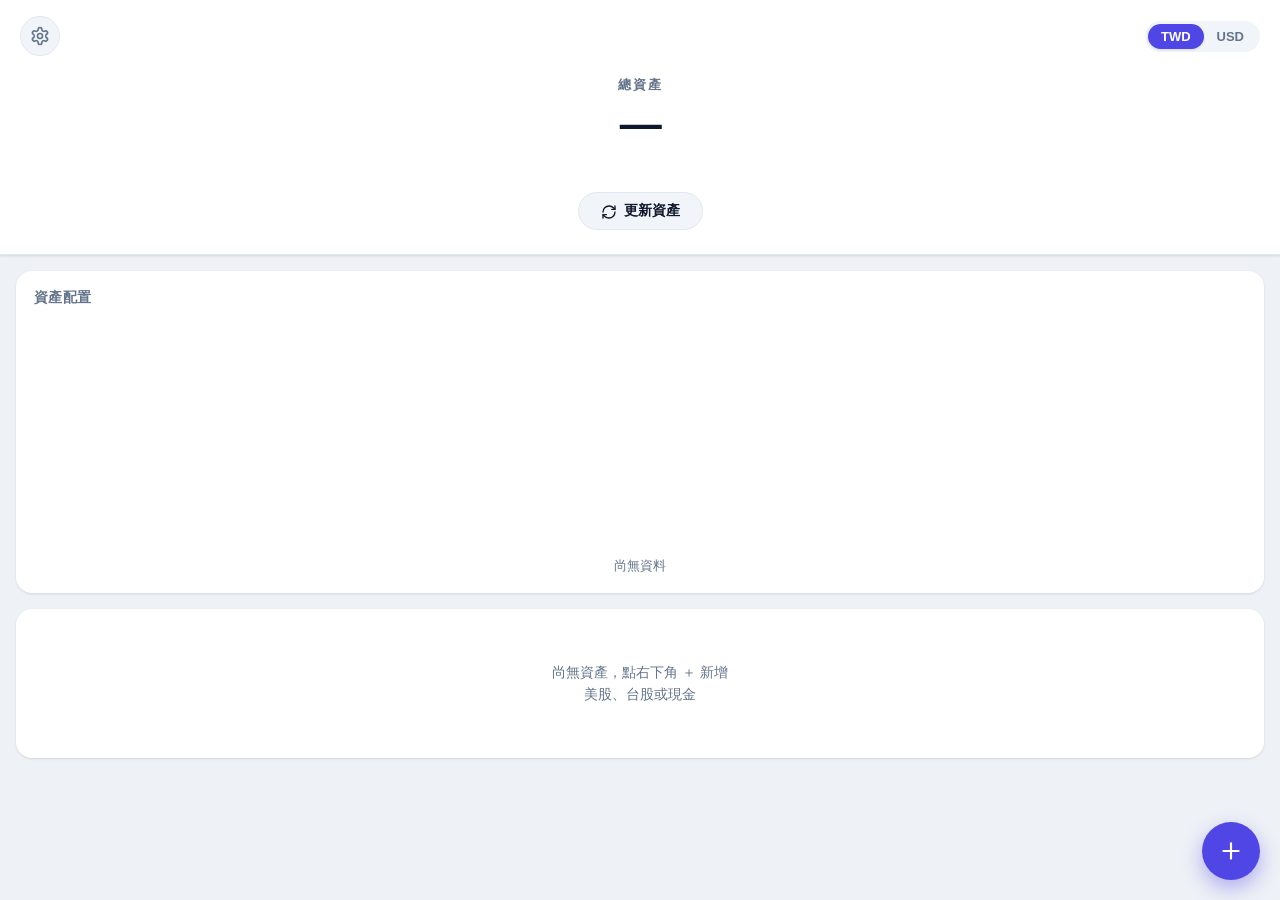
==== index.html @ b6ad99bd "資產管理 PWA 初版 個人資產統整（美股複委託/Firstrade、台股、台股期貨、現金）， FinMind 即時報價與匯率、圓餅圖分析、離線 PWA。  Co-Authored-By: Claud" ====
<!doctype html>
<html lang="zh-Hant">
  <head>
    <meta charset="UTF-8" />
    <meta
      name="viewport"
      content="width=device-width, initial-scale=1.0, viewport-fit=cover, maximum-scale=1.0, user-scalable=no"
    />
    <meta name="apple-mobile-web-app-capable" content="yes" />
    <meta name="apple-mobile-web-app-status-bar-style" content="default" />
    <meta name="apple-mobile-web-app-title" content="資產" />
    <meta name="theme-color" content="#ffffff" />
    <link rel="manifest" href="manifest.json" />
    <link rel="apple-touch-icon" href="icons/icon-180.png" />
    <link rel="stylesheet" href="styles.css" />
    <title>資產管理</title>
  </head>
  <body>
    <!-- 頂部總資產 -->
    <header class="topbar">
      <div class="topbar-row">
        <button class="settings-btn" id="settingsBtn">
          <span data-icon="settings" data-size="20"></span>
        </button>
        <div class="ccy-toggle" id="ccyToggle">
          <button data-ccy="TWD" class="active">TWD</button>
          <button data-ccy="USD">USD</button>
        </div>
      </div>
      <div class="total-label">總資產</div>
      <div class="total-value" id="totalValue">—</div>
      <div class="total-sub" id="totalPnl"></div>
      <button class="refresh-btn" id="refreshBtn">
        <span data-icon="refresh-cw" data-size="16"></span
        ><span class="btn-label">更新資產</span>
      </button>
    </header>

    <main>
      <!-- 配置圓餅圖 -->
      <section class="card">
        <h2>資產配置</h2>
        <div class="chart-wrap"><canvas id="allocChart"></canvas></div>
        <div class="legend" id="allocLegend"></div>
      </section>

      <!-- 持股列表 -->
      <section class="card" id="holdingsList"></section>
    </main>

    <!-- 浮動新增鈕 -->
    <button class="fab" id="fabAdd">
      <span data-icon="plus" data-size="26"></span>
    </button>

    <!-- 新增/編輯彈窗 -->
    <div class="modal-backdrop" id="formModal">
      <div class="modal">
        <h3 id="formTitle">新增資產</h3>
        <div class="field">
          <span class="field-label">類別</span>
          <div id="fType"></div>
        </div>
        <div class="field-stock">
          <label
            >股票代號
            <input
              id="fSymbol"
              placeholder="美股: AAPL ／ 台股: 2330"
              autocapitalize="characters"
          /></label>
          <label
            >持有股數
            <input
              id="fShares"
              type="number"
              inputmode="decimal"
              placeholder="例如 10"
          /></label>
          <label
            >平均成本（選填，每股）
            <input
              id="fAvgCost"
              type="number"
              inputmode="decimal"
              placeholder="留空則不算損益"
          /></label>
        </div>
        <div class="field-cash">
          <label
            >帳戶名稱 <input id="fName" placeholder="例如 台新台幣"
          /></label>
          <div class="field">
            <span class="field-label">幣別</span>
            <div id="fCurrency"></div>
          </div>
          <label
            >金額
            <input
              id="fAmount"
              type="number"
              inputmode="decimal"
              placeholder="例如 50000"
          /></label>
        </div>
        <div class="field-futures">
          <label
            ><span data-icon="search" data-size="14" class="lbl-icon"></span
            >商品搜尋
            <input
              id="fFutSearch"
              placeholder="輸入名稱，如 聯發科、小型臺指"
            />
          </label>
          <div class="fut-results" id="fFutResults"></div>
          <div class="fut-selected" id="fFutSelected"></div>
          <label
            >口數（做空填負數，如 -1）
            <input
              id="fFutLots"
              type="number"
              inputmode="numeric"
              placeholder="例如 1"
          /></label>
          <label
            >每口乘數（每點/每股價值，會自動帶入可改）
            <input
              id="fFutMult"
              type="number"
              inputmode="decimal"
              placeholder="小型個股=100 ・ 小台=50"
          /></label>
          <label
            >進場價
            <input
              id="fFutEntry"
              type="number"
              inputmode="decimal"
              placeholder="你的成交價"
          /></label>
          <label
            >已存保證金（TWD）
            <input
              id="fFutMargin"
              type="number"
              inputmode="decimal"
              placeholder="這口投入的保證金"
          /></label>
        </div>
        <div class="modal-actions">
          <button class="btn-del" id="fDelete">
            <span data-icon="trash-2" data-size="16"></span>刪除
          </button>
          <div style="flex: 1"></div>
          <button class="btn-ghost" id="fCancel">取消</button>
          <button class="btn-primary" id="fSave">儲存</button>
        </div>
      </div>
    </div>

    <!-- 設定彈窗 -->
    <div class="modal-backdrop" id="settingsModal">
      <div class="modal">
        <h3>設定</h3>
        <div class="backup-row">
          <button class="btn-ghost" id="sExport">匯出備份</button>
          <button class="btn-ghost" id="sImport">匯入備份</button>
          <input
            type="file"
            id="sImportFile"
            accept="application/json"
            hidden
          />
        </div>
        <p class="hint" id="fxLine"></p>
        <div class="modal-actions">
          <div style="flex: 1"></div>
          <button class="btn-primary" id="sClose">完成</button>
        </div>
      </div>
    </div>

    <script src="vendor/chart.umd.min.js"></script>
    <script type="module" src="js/app.js"></script>
  </body>
</html>
---- styles.css ----
:root {
  --bg: #eef1f6;        /* 冷調淺灰背景，讓白卡片浮起 */
  --card: #ffffff;      /* 卡片 */
  --card2: #f1f5f9;     /* 輸入框 / 次要表面 */
  --text: #0f172a;      /* 主文字 slate-900 */
  --muted: #64748b;     /* 次要文字 slate-500 */
  --accent: #4f46e5;    /* 主色 indigo-600 */
  --accent-text: #ffffff;
  --up: #16a34a;        /* 上漲 green-600 */
  --down: #dc2626;      /* 下跌 red-600 */
  --line: #e2e8f0;      /* 邊框 slate-200 */
  --shadow: 0 1px 3px rgba(15,23,42,.08), 0 1px 2px rgba(15,23,42,.04);
  --shadow-lg: 0 10px 25px rgba(15,23,42,.12);
}
* { box-sizing: border-box; -webkit-tap-highlight-color: transparent; }
.icon { display: inline-block; vertical-align: middle; flex-shrink: 0; }
html, body { margin: 0; padding: 0; }
body {
  background: var(--bg);
  color: var(--text);
  font-family: -apple-system, "PingFang TC", "Helvetica Neue", "Segoe UI", sans-serif;
  padding-bottom: 90px;
}

/* 頂部 */
.topbar {
  padding: calc(env(safe-area-inset-top) + 16px) 20px 24px;
  background: #ffffff;
  border-bottom: 1px solid var(--line);
  text-align: center;
  box-shadow: var(--shadow);
}
.topbar-row { display: flex; justify-content: space-between; align-items: center; }
.ccy-toggle { display: flex; background: var(--card2); border-radius: 999px; padding: 3px; }
.ccy-toggle button {
  border: none; background: transparent; color: var(--muted);
  padding: 5px 13px; border-radius: 999px; font-size: 13px; font-weight: 600; transition: all .15s;
}
.ccy-toggle button.active { background: var(--accent); color: var(--accent-text); box-shadow: var(--shadow); }
.total-label { margin-top: 20px; color: var(--muted); font-size: 13px; letter-spacing: 2px; font-weight: 600; }
.total-value { font-size: 42px; font-weight: 700; margin-top: 6px; letter-spacing: -1.5px; color: var(--text); }
.total-sub { margin-top: 8px; font-size: 14px; min-height: 18px; font-weight: 600; }
.up { color: var(--up); } .down { color: var(--down); }
.refresh-btn {
  margin-top: 18px; background: var(--card2); color: var(--text);
  border: 1px solid var(--line); border-radius: 999px; padding: 9px 22px; font-size: 14px; font-weight: 600;
  display: inline-flex; align-items: center; gap: 7px;
}
.refresh-btn:active { transform: scale(0.97); }
.refresh-btn.loading { opacity: 0.6; }
.refresh-btn.loading .icon { animation: spin 0.8s linear infinite; }
@keyframes spin { to { transform: rotate(360deg); } }

/* 卡片 */
main { padding: 16px; display: flex; flex-direction: column; gap: 16px; }
.card { background: var(--card); border-radius: 16px; padding: 18px; box-shadow: var(--shadow); }
.card h2 { margin: 0 0 14px; font-size: 14px; color: var(--muted); font-weight: 600; letter-spacing: .3px; }
.chart-wrap { position: relative; height: 220px; display: flex; align-items: center; justify-content: center; }
.chart-wrap canvas { margin: 0 auto; }
.legend { display: flex; flex-wrap: wrap; gap: 14px; margin-top: 16px; justify-content: center; }
.legend span { font-size: 13px; color: var(--text); display: flex; align-items: center; gap: 6px; font-weight: 500; }
.legend i { width: 10px; height: 10px; border-radius: 3px; display: inline-block; }

/* 持股列表 */
.group-title { font-size: 12px; color: var(--muted); margin: 16px 0 8px; font-weight: 700; letter-spacing: .5px; text-transform: uppercase; }
.group-title:first-child { margin-top: 0; }
.holding {
  display: flex; align-items: center; justify-content: space-between;
  padding: 13px 14px; background: var(--card2); border-radius: 12px; margin-bottom: 8px;
}
.holding:active { background: #e9eef5; }
.h-left .h-name { font-weight: 600; font-size: 16px; }
.h-left .h-meta { font-size: 12px; color: var(--muted); margin-top: 3px; line-height: 1.55; }
.h-right { text-align: right; }
.h-right .h-val { font-weight: 700; font-size: 16px; }
.h-right .h-pnl { font-size: 12px; margin-top: 3px; font-weight: 600; line-height: 1.55; }
.empty { text-align: center; color: var(--muted); padding: 34px 10px; font-size: 14px; line-height: 1.6; }

/* 浮動鈕 */
.fab {
  position: fixed; right: 20px; bottom: calc(env(safe-area-inset-bottom) + 20px);
  width: 58px; height: 58px; border-radius: 50%; border: none;
  background: var(--accent); color: var(--accent-text);
  display: flex; align-items: center; justify-content: center;
  box-shadow: 0 8px 20px rgba(79,70,229,.4); z-index: 20;
}
.fab:active { transform: scale(0.93); }
.settings-btn {
  width: 40px; height: 40px; border-radius: 50%; border: 1px solid var(--line);
  background: var(--card2); color: var(--muted);
  display: flex; align-items: center; justify-content: center;
}
.settings-btn:active { transform: scale(0.94); }

/* 期貨商品搜尋 */
.fut-results { max-height: 180px; overflow-y: auto; margin: -8px 0 12px; }
.fut-results .fut-result {
  padding: 10px 12px; background: var(--card2); border: 1px solid var(--line);
  border-radius: 8px; margin-bottom: 6px; font-size: 14px;
}
.fut-results .fut-result:active { background: #e9eef5; }
.fut-results .fut-result .code { color: var(--muted); font-size: 12px; margin-left: 6px; }
.fut-selected { font-size: 14px; margin: 0 0 14px; min-height: 0; }
.fut-selected.has { padding: 11px 13px; background: #eef2ff; border: 1px solid #c7d2fe; color: #3730a3; border-radius: 8px; font-weight: 600; }
.fut-selected .code { color: #6366f1; font-size: 12px; margin-left: 6px; font-weight: 500; }

.hint { font-size: 12px; color: var(--muted); margin: -6px 0 14px; line-height: 1.5; }
.hint code { background: var(--card2); padding: 2px 5px; border-radius: 4px; }

/* 彈窗 */
.modal-backdrop {
  position: fixed; inset: 0; background: rgba(15,23,42,.45); z-index: 50;
  display: none; align-items: flex-end; justify-content: center;
}
.modal-backdrop.show { display: flex; }
.modal {
  background: var(--card); width: 100%; max-width: 480px;
  border-radius: 20px 20px 0 0; padding: 24px 20px calc(env(safe-area-inset-bottom) + 22px);
  max-height: 90vh; overflow-y: auto; animation: slideUp .22s ease; box-shadow: var(--shadow-lg);
}
@keyframes slideUp { from { transform: translateY(40px); opacity: .5; } to { transform: none; opacity: 1; } }
.modal h3 { margin: 0 0 20px; font-size: 19px; }
.modal label { display: block; font-size: 13px; color: var(--muted); margin-bottom: 14px; font-weight: 500; }
.modal .field { margin-bottom: 14px; }
.modal .field-label { display: block; font-size: 13px; color: var(--muted); font-weight: 500; }
.modal input, .modal select {
  width: 100%; margin-top: 6px; padding: 12px; font-size: 16px;
  background: var(--card2); border: 1px solid var(--line); border-radius: 10px; color: var(--text);
}
.modal input:focus, .modal select:focus { outline: none; border-color: var(--accent); background: #fff; }

/* 自訂下拉選單（取代原生 select） */
.dropdown { position: relative; margin-top: 6px; }
.dd-toggle {
  width: 100%; padding: 12px 14px; font-size: 16px; background: var(--card2);
  border: 1px solid var(--line); border-radius: 10px; color: var(--text);
  display: flex; justify-content: space-between; align-items: center; text-align: left;
}
.dropdown.open .dd-toggle { border-color: var(--accent); background: #fff; }
.dd-chev { color: var(--muted); display: inline-flex; align-items: center; transition: transform .18s; }
.dropdown.open .dd-chev { transform: rotate(180deg); }
.dd-menu {
  position: absolute; top: calc(100% + 6px); left: 0; right: 0; background: #fff;
  border: 1px solid var(--line); border-radius: 10px; box-shadow: var(--shadow-lg);
  overflow: hidden; z-index: 30; display: none;
}
.dropdown.open .dd-menu { display: block; }
.dd-item { padding: 13px 14px; font-size: 15px; }
.dd-item.active { background: #eef2ff; color: var(--accent); font-weight: 600; }
.dd-item:active { background: var(--card2); }
.modal-actions { display: flex; align-items: center; gap: 10px; margin-top: 10px; }
.btn-primary { background: var(--accent); color: var(--accent-text); border: none; padding: 12px 24px; border-radius: 10px; font-size: 15px; font-weight: 600; box-shadow: 0 4px 12px rgba(79,70,229,.3); }
.btn-ghost { background: var(--card2); color: var(--text); border: 1px solid var(--line); padding: 12px 18px; border-radius: 10px; font-size: 15px; font-weight: 500; }
.btn-del { background: transparent; color: var(--down); border: none; padding: 12px 0; font-size: 15px; font-weight: 600; display: inline-flex; align-items: center; gap: 6px; }
.lbl-icon { color: var(--muted); margin-right: 5px; }
.backup-row { display: flex; gap: 10px; margin: 4px 0 14px; }
.backup-row button { flex: 1; }
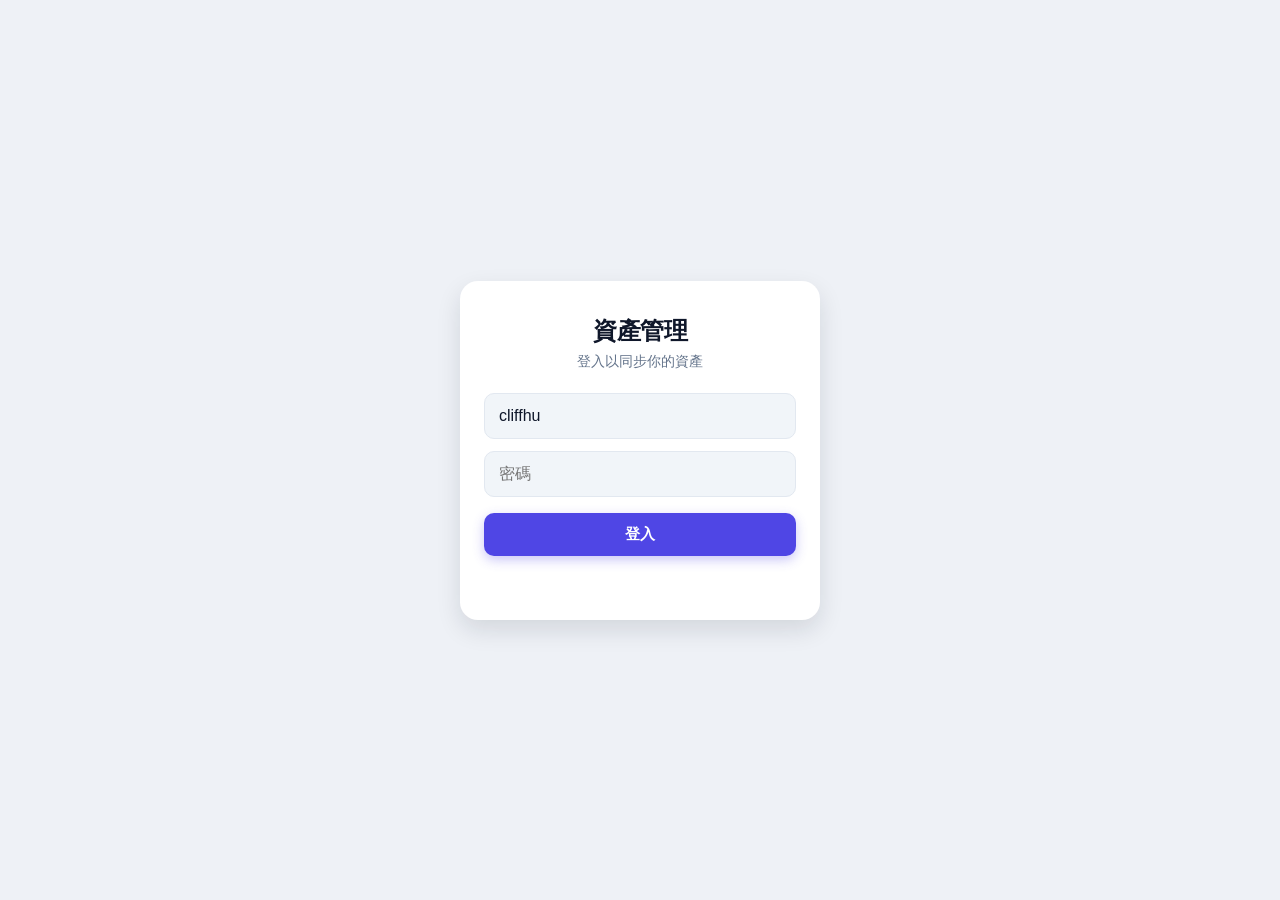
==== commit 0477ffba: "feat: 雲端登入與跨裝置同步 - 新增 js/sync.js：登入取得 JWT、持倉 KV 拉取/推送 - 以 meta.updatedAt 時間戳做多裝置「較新者勝」，避免離線編輯被舊資料覆蓋 " ====
--- a/index.html
+++ b/index.html
@@ -34,6 +34,7 @@
         <span data-icon="refresh-cw" data-size="16"></span
         ><span class="btn-label">更新資產</span>
       </button>
+      <div class="sync-line" id="syncStatus"></div>
     </header>
 
     <main>
@@ -173,10 +174,38 @@
           />
         </div>
         <p class="hint" id="fxLine"></p>
+        <div class="backup-row">
+          <button class="btn-ghost" id="logoutBtn">登出</button>
+        </div>
         <div class="modal-actions">
           <div style="flex: 1"></div>
           <button class="btn-primary" id="sClose">完成</button>
         </div>
+      </div>
+    </div>
+
+    <!-- 登入畫面 -->
+    <div class="login-overlay" id="loginOverlay">
+      <div class="login-card">
+        <h1 class="login-title">資產管理</h1>
+        <p class="login-sub">登入以同步你的資產</p>
+        <input
+          id="loginUser"
+          class="login-input"
+          placeholder="帳號"
+          autocapitalize="off"
+          autocorrect="off"
+          autocomplete="username"
+        />
+        <input
+          id="loginPass"
+          class="login-input"
+          type="password"
+          placeholder="密碼"
+          autocomplete="current-password"
+        />
+        <button class="btn-primary login-btn" id="loginBtn">登入</button>
+        <p class="login-err" id="loginErr"></p>
       </div>
     </div>
 
--- a/styles.css
+++ b/styles.css
@@ -155,3 +155,28 @@
 .lbl-icon { color: var(--muted); margin-right: 5px; }
 .backup-row { display: flex; gap: 10px; margin: 4px 0 14px; }
 .backup-row button { flex: 1; }
+
+/* 同步狀態列 */
+.sync-line { margin-top: 10px; font-size: 12px; color: var(--muted); min-height: 16px; }
+.sync-line.down { color: var(--down); }
+
+/* 登入畫面 */
+.login-overlay {
+  position: fixed; inset: 0; z-index: 60; background: var(--bg);
+  display: none; align-items: center; justify-content: center;
+  padding: 24px;
+}
+.login-overlay.show { display: flex; }
+.login-card {
+  width: 100%; max-width: 360px; background: var(--card);
+  border-radius: 18px; padding: 34px 24px; box-shadow: var(--shadow-lg); text-align: center;
+}
+.login-title { margin: 0 0 6px; font-size: 24px; letter-spacing: -.5px; }
+.login-sub { margin: 0 0 22px; color: var(--muted); font-size: 14px; }
+.login-input {
+  width: 100%; padding: 13px 14px; margin-bottom: 12px; font-size: 16px;
+  background: var(--card2); border: 1px solid var(--line); border-radius: 10px; color: var(--text);
+}
+.login-input:focus { outline: none; border-color: var(--accent); background: #fff; }
+.login-btn { width: 100%; margin-top: 4px; }
+.login-err { color: var(--down); font-size: 13px; min-height: 18px; margin: 12px 0 0; }
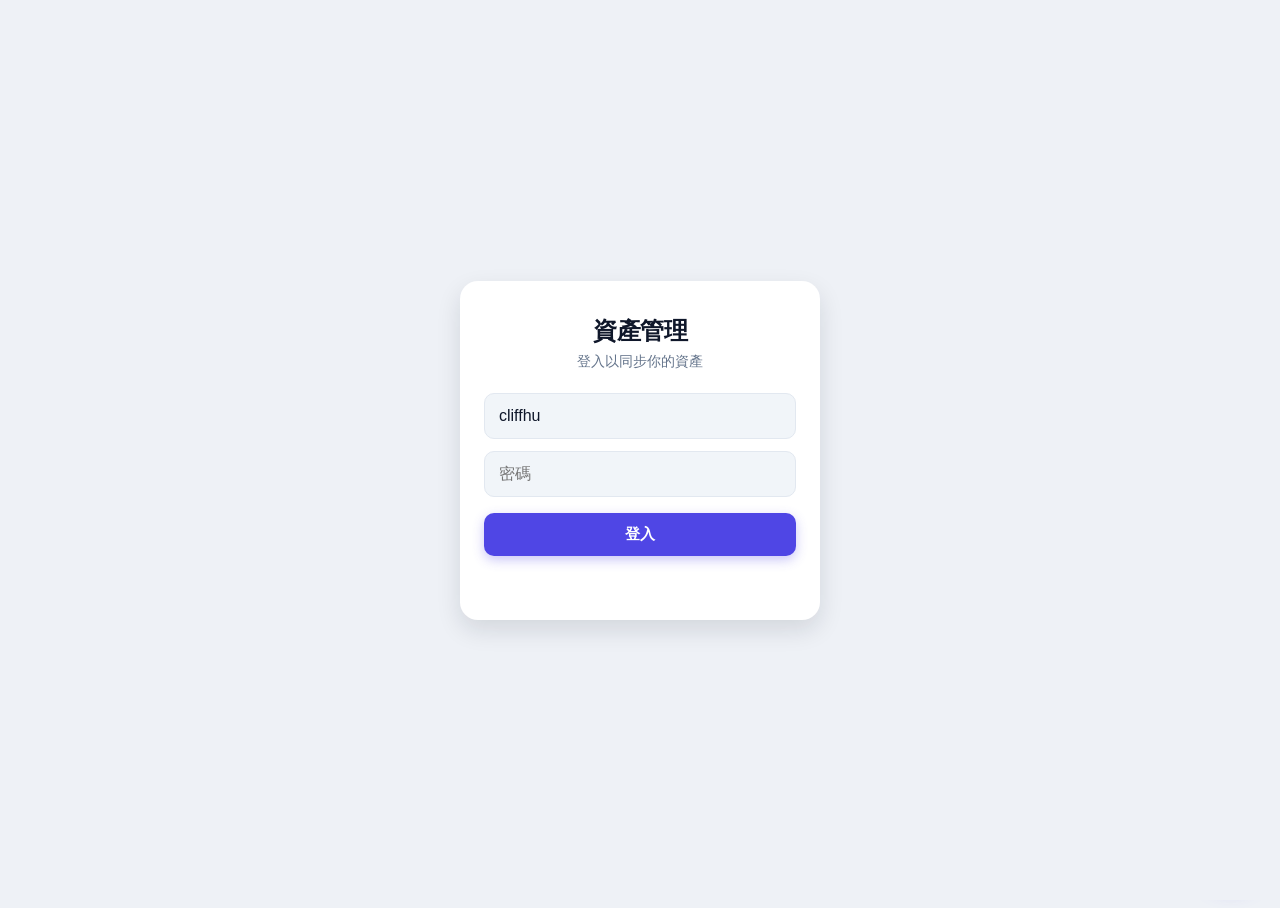
==== commit 24428c4e: "feat: 每日結算走勢圖 + 圖表輪播 + iOS 安全區域調整 - 圖表卡片改為左右滑動輪播：資產配置圓餅圖 ⇄ 資產走勢折線圖（含圓點指示） - 走勢圖：區間切換(30/90/全部)、隨幣別換算" ====
--- a/index.html
+++ b/index.html
@@ -38,11 +38,28 @@
     </header>
 
     <main>
-      <!-- 配置圓餅圖 -->
-      <section class="card">
-        <h2>資產配置</h2>
-        <div class="chart-wrap"><canvas id="allocChart"></canvas></div>
-        <div class="legend" id="allocLegend"></div>
+      <!-- 圖表卡片：左右滑動切換 配置圓餅圖 / 資產走勢 -->
+      <section class="card chart-card">
+        <div class="carousel" id="chartCarousel">
+          <div class="slide">
+            <h2>資產配置</h2>
+            <div class="chart-wrap"><canvas id="allocChart"></canvas></div>
+            <div class="legend" id="allocLegend"></div>
+          </div>
+          <div class="slide">
+            <div class="trend-head">
+              <h2>資產走勢</h2>
+              <div class="range-toggle" id="rangeToggle">
+                <button data-days="30">30天</button>
+                <button data-days="90" class="active">90天</button>
+                <button data-days="3650">全部</button>
+              </div>
+            </div>
+            <div class="chart-wrap"><canvas id="trendChart"></canvas></div>
+            <div class="trend-meta" id="trendMeta"></div>
+          </div>
+        </div>
+        <div class="dots" id="chartDots"><i class="active"></i><i></i></div>
       </section>
 
       <!-- 持股列表 -->
--- a/styles.css
+++ b/styles.css
@@ -15,11 +15,28 @@
 * { box-sizing: border-box; -webkit-tap-highlight-color: transparent; }
 .icon { display: inline-block; vertical-align: middle; flex-shrink: 0; }
 html, body { margin: 0; padding: 0; }
+
+/* 全域隱藏捲軸（手機與桌面） */
+html { scrollbar-width: none; -ms-overflow-style: none; }
+::-webkit-scrollbar { width: 0; height: 0; display: none; }
+
 body {
   background: var(--bg);
   color: var(--text);
   font-family: -apple-system, "PingFang TC", "Helvetica Neue", "Segoe UI", sans-serif;
-  padding-bottom: 90px;
+  padding-bottom: calc(90px + env(safe-area-inset-bottom));
+}
+
+/* iOS 狀態列（時間 / Wi-Fi 等）區域維持白底，捲動時也不變 */
+body::before {
+  content: "";
+  position: fixed;
+  top: 0;
+  left: 0;
+  right: 0;
+  height: env(safe-area-inset-top);
+  background: #ffffff;
+  z-index: 100;
 }
 
 /* 頂部 */
@@ -57,6 +74,27 @@
 .card h2 { margin: 0 0 14px; font-size: 14px; color: var(--muted); font-weight: 600; letter-spacing: .3px; }
 .chart-wrap { position: relative; height: 220px; display: flex; align-items: center; justify-content: center; }
 .chart-wrap canvas { margin: 0 auto; }
+
+/* 圖表輪播：左右滑動切換 */
+.chart-card { padding-bottom: 14px; }
+.carousel {
+  display: flex; overflow-x: auto; scroll-snap-type: x mandatory;
+  -webkit-overflow-scrolling: touch; scrollbar-width: none;
+}
+.carousel::-webkit-scrollbar { display: none; }
+.slide { flex: 0 0 100%; min-width: 0; scroll-snap-align: center; }
+.dots { display: flex; gap: 7px; justify-content: center; margin-top: 14px; }
+.dots i { width: 7px; height: 7px; border-radius: 50%; background: var(--line); transition: all .2s; }
+.dots i.active { background: var(--accent); width: 18px; border-radius: 4px; }
+.trend-head { display: flex; justify-content: space-between; align-items: center; margin-bottom: 14px; }
+.trend-head h2 { margin: 0; }
+.range-toggle { display: flex; gap: 4px; }
+.range-toggle button {
+  border: none; background: var(--card2); color: var(--muted);
+  font-size: 12px; padding: 5px 9px; border-radius: 7px; font-weight: 600;
+}
+.range-toggle button.active { background: var(--accent); color: var(--accent-text); }
+.trend-meta { text-align: center; font-size: 12px; color: var(--muted); margin-top: 10px; min-height: 16px; font-weight: 600; }
 .legend { display: flex; flex-wrap: wrap; gap: 14px; margin-top: 16px; justify-content: center; }
 .legend span { font-size: 13px; color: var(--text); display: flex; align-items: center; gap: 6px; font-weight: 500; }
 .legend i { width: 10px; height: 10px; border-radius: 3px; display: inline-block; }
